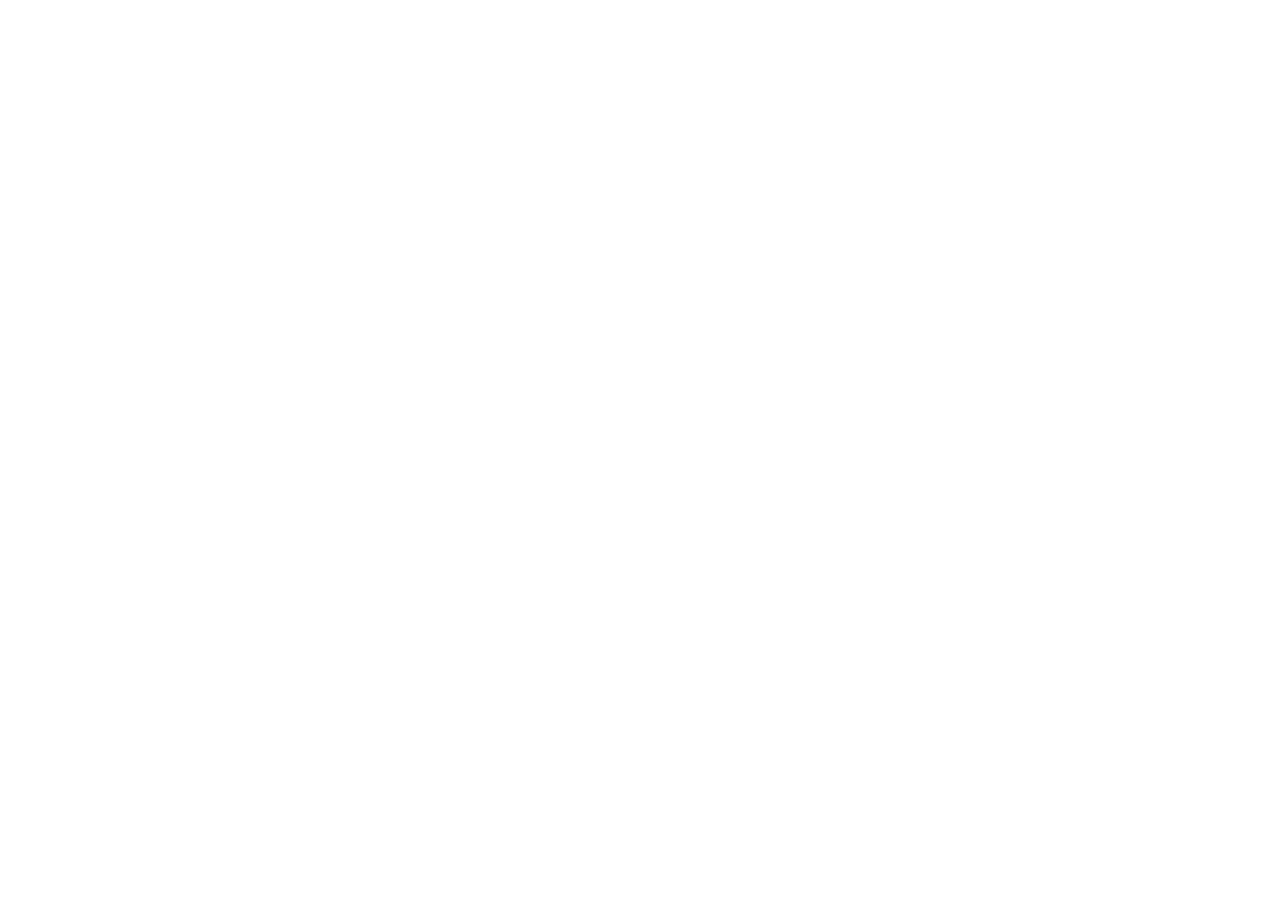
==== index.html @ 6067d25f "yakuniy" ====
<!DOCTYPE html>
<html lang="en">
  <head>
    <meta charset="UTF-8" />
    <meta name="viewport" content="width=device-width, initial-scale=1.0" />
    <link
      href="https://cdn.jsdelivr.net/npm/bootstrap@5.0.2/dist/css/bootstrap.min.css"
      rel="stylesheet"
      integrity="sha384-EVSTQN3/azprG1Anm3QDgpJLIm9Nao0Yz1ztcQTwFspd3yD65VohhpuuCOmLASjC"
      crossorigin="anonymous"
    />
    <link
      rel="icon"
      type="image/png"
      sizes="32x32"
      href="./img/favicon-32x32.png"
    />
    <link rel="stylesheet" href="./style/style.css" />
    <title>Davlatlar</title>
  </head>

  <body>
    <div class="loader">
      <div class="loader_cube loader_cube--color"></div>
      <div class="loader_cube loader_cube--glowing"></div>
    </div>
    <div class="container">
      <!-- header  -->
      <header>
        <div class="text">
          <h2>Where in the world?</h2>
        </div>
        <div class="mooude">
          <img src="./img/Group 3.svg" alt="moude" />
          <span>Dark Mode</span>
        </div>
      </header>

      <!-- hero  -->

      <div class="hero">
        <div class="search">
          <img src="./img/search (5).svg" alt="search logo" />
          <input
            id="serachInput"
            type="text"
            placeholder="Search for a country…"
          />
        </div>
        <div class="selected">
          <div class="dropdown">
            <button
              class="btn btn-secondary dropdown-toggle"
              type="button"
              id="dropdownMenuButton1"
              data-bs-toggle="dropdown"
              aria-expanded="false"
            >
              Dropdown button
            </button>
            <ul class="dropdown-menu" aria-labelledby="dropdownMenuButton1">
              <li><a class="dropdown-item" href="#">All</a></li>
              <li><a class="dropdown-item" href="#">Americas</a></li>
              <li><a class="dropdown-item" href="#">Africa</a></li>
              <li><a class="dropdown-item" href="#">Europe</a></li>
              <li><a class="dropdown-item" href="#">Oceania</a></li>
              <li><a class="dropdown-item" href="#">Asia</a></li>
            </ul>
          </div>
        </div>
      </div>

      <!-- creat all  -->

      <main id="creatMain"></main>

      <div class="regionAll"></div>

      <!-- moreInfo card  -->

      <div class="moreInfo"></div>
    </div>
    <script type="module" src="./javascript/app.js"></script>
    <script
      src="https://cdn.jsdelivr.net/npm/bootstrap@5.0.2/dist/js/bootstrap.bundle.min.js"
      integrity="sha384-MrcW6ZMFYlzcLA8Nl+NtUVF0sA7MsXsP1UyJoMp4YLEuNSfAP+JcXn/tWtIaxVXM"
      crossorigin="anonymous"
    ></script>
  </body>
</html>
---- style/style.css ----
* {
  margin: 0;
  padding: 0;
  box-sizing: border-box;
}

/* light style  */

:root {
  --primary-text-color: #111517;
  --primary-white: #ffffff;
  --primary-black: #000000;
  --site-bg-color: #fafafa;
  --item-bg: #ffffff;
  --main-font-family: "Nunito Sans", sans-serif;
  --about-bg: #ffffff;
  --hover-color: rgb(0 0 0 / 0.4);
}

.whetMod {
  --primary-text-color: #111517;
  --primary-white: #ffffff;
  --primary-black: #000000;
  --site-bg-color: #fafafa;
  --item-bg: #ffffff;
  --main-font-family: "Nunito Sans", sans-serif;
  --about-bg: #ffffff;
  --hover-color: rgb(0 0 0 / 0.4);
}

/* dark style  */

.dark-mode {
  --primary-text-color: #ffffff;
  --primary-white: #2b3844;
  --search-color: #ffffff;
  --primary-black: #ffffff;
  --site-bg-color: #202c36;
  --item-bg: #2b3844;
  --about-bg: #202c36;
  --hover-color: rgb(255 255 255 / 0.4);
}

/* body style  */
body {
  background: var(--site-bg-color);
}
/* loader  */

.overlay {
  position: fixed;
  top: 0;
  bottom: 0;
  left: 0;
  z-index: 1000;
  width: 100%;
  background: rgba(0, 0, 0, 0.175);
  backdrop-filter: blur(3px);
  display: flex;
  justify-content: center;
  align-items: center;
}
.spinner {
  font-size: 10rem;
  position: relative;
  display: inline-block;
  width: 1em;
  height: 1em;
}

.spinner.center {
  position: absolute;
  left: 0;
  right: 0;
  top: 0;
  bottom: 0;
  margin: auto;
}

/* style all  */

.container {
  max-width: 100%;
  width: 100%;
  margin-left: auto;
  margin-right: auto;
}

/* header style  */

header {
  max-width: 1500px;
  width: 100%;
  margin-left: auto;
  margin-right: auto;
  display: flex;
  justify-content: space-between;
  padding: 23px 81px;
  color: var(--primary-black);
  background: var(--primary-white);
  box-shadow: 0px 2px 4px 0px rgba(0, 0, 0, 0.08);
}

header h2,
p {
  color: var(--primary-black);
}

.mooude {
  display: flex;
  gap: 8px;
  align-items: center;
  cursor: pointer;
}

/* hero style  */

.hero {
  max-width: 1280px;
  width: 100%;
  margin-left: auto;
  margin-right: auto;
  display: flex;
  justify-content: space-between;
  padding: 48px 0px;
}

.search {
  display: flex;
  align-items: center;
  padding-left: 20px;
  width: 450px;
  height: 56px;
  flex-shrink: 0;
  border-radius: 5px;
  background: var(--primary-white);
  box-shadow: 0px 2px 9px 0px rgba(0, 0, 0, 0.05);
}

.search img {
  width: 18px;
  height: 18px;
  flex-shrink: 0;
  margin-right: 5px;
}

.search input {
  background-color: var(--primary-white);
  border: none;
  outline: none;
  height: 20px;
  font-size: 18px;
  color: var(--primary-text-color);
  font-family: var(--main-font-family);
  font-size: 14px;
  font-style: normal;
  font-weight: 400;
  line-height: 20px;
  /* 142.857% */
}

.select {
  outline: none;
  padding: 0px 10px;
  border: none;
  width: 200px;
  height: 56px;
  flex-shrink: 0;
  border-radius: 5px;
  background: #fff;
  box-shadow: 0px 2px 9px 0px rgba(0, 0, 0, 0.05);
  transition: all 0.5s;
}
.select:hover {
  cursor: pointer;
  transform: scaleX(1.1);
}

/* creat main  */

#creatMain {
  max-width: 1280px;
  margin-left: auto;
  margin-right: auto;
  display: flex;
  flex-wrap: wrap;
  gap: 60px;
  justify-content: center;
}
.colum img {
  width: 275px;
  height: 160px;
  flex-shrink: 0;
}
.colum {
  width: 275px;
  height: 356px;
  color: var(--primary-black);
  background: var(--primary-white);
  box-shadow: 0px 0px 7px 2px rgba(0, 0, 0, 0.3);
  transition: all 0.5s;
  cursor: pointer;
}
.colum:hover {
  transform: scale(1.1);
}
.colum .tex {
  padding: 20px;
}
.colum .tex p {
  margin-bottom: 15px;
}

/* more info  */

.moreInfo {
  display: none;
  max-width: 1280px;
  width: 100%;
  margin-left: auto;
  margin-right: auto;
  height: 100%;
  display: flex;
  justify-content: space-around;
}

.img {
  display: flex;
  flex-direction: column;
  margin-top: 40px;
}
.img button {
  transition: all 0.5s;
  padding: 5px;
  margin-bottom: 20px;
  color: var(--primary-text-color);
  background-color: var(--primary-white);
  border: none;
  font-size: 25px;
  width: 150px;
  border-radius: 10px;
  box-shadow: 0px 0px 7px 2px rgba(0, 0, 0, 0.1);
  transition: all 0.5s;
  cursor: pointer;
}
.img button:hover {
  transform: scaleX(1.1);
}
.img img {
  border-radius: 10px;
  width: 560px;
  height: 440px;
}

.cardText {
  display: flex;
  gap: 80px;
  align-items: center;
}
.leftTex p {
  width: 200px;
  margin-bottom: 20px;
}
.rightTex p {
  width: 200px;
  margin-bottom: 20px;
}

.regionAll {
  max-width: 1280px;
  width: 100%;
  margin-left: auto;
  margin-right: auto;
  display: flex;
  flex-wrap: wrap;
  gap: 60px;
  justify-content: center;
}
.btn {
  background-color: var(--primary-white);
  color: var(--primary-text-color);
  transition: all 0.5s;
}
.btn:hover {
  transform: scaleX(1.1);
}
.loader {
  width: 150px;
  height: 150px;
  position: relative;
  display: flex;
  align-items: center;
  justify-content: center;
}

.loader_cube {
  position: absolute;
  width: 100%;
  height: 100%;
  border-radius: 30px;
}

.loader_cube--glowing {
  z-index: 2;
  background-color: rgba(255, 255, 255, 0.2);
  border: 2px solid rgba(255, 255, 255, 0.3);
}

.loader_cube--color {
  z-index: 1;
  filter: blur(2px);
  background: linear-gradient(135deg, #1afbf0, #da00ff);
  animation: loadtwo 2.5s ease-in-out infinite;
}

@keyframes loadtwo {
  50% {
    transform: rotate(-80deg);
  }
}
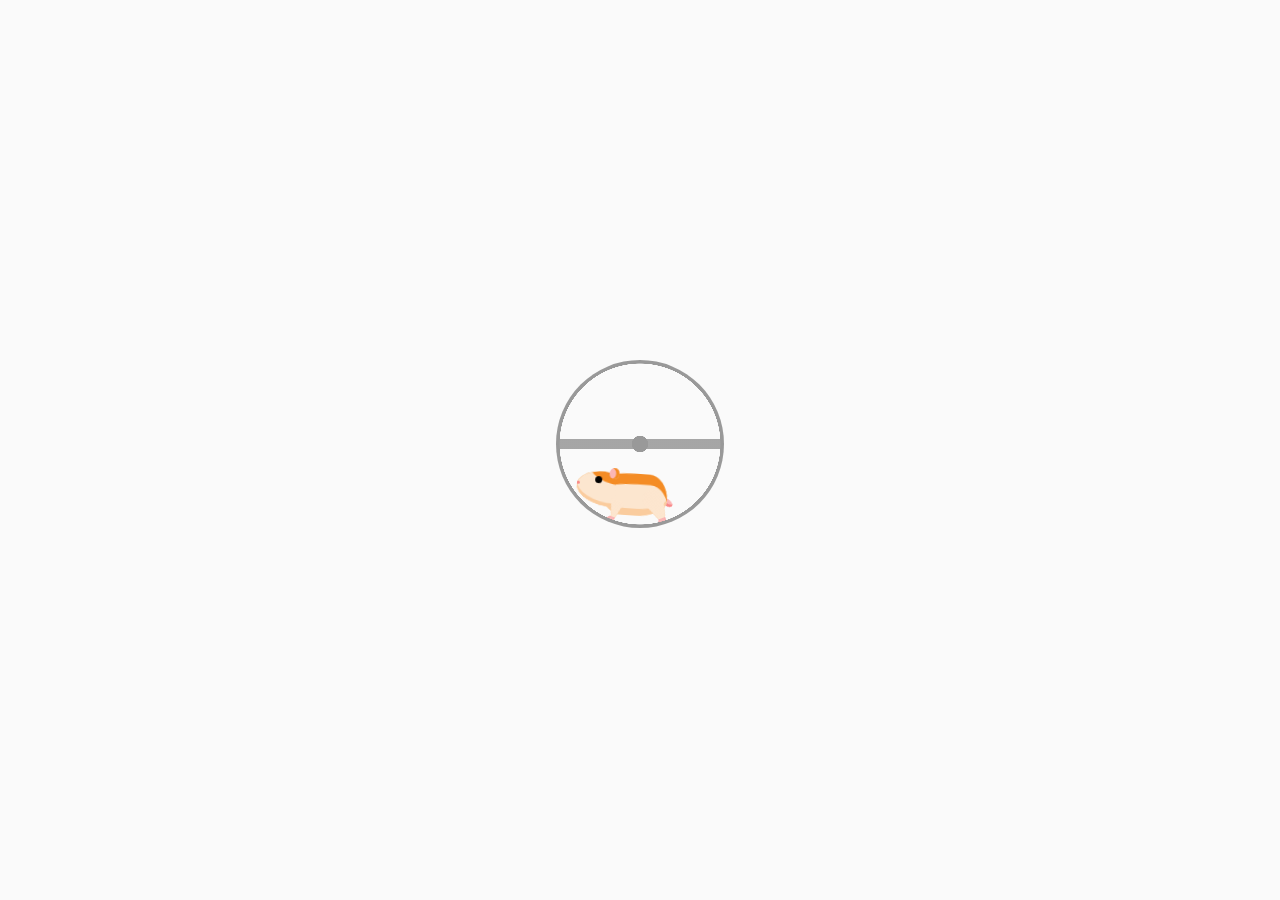
==== commit b76b61b1: "new" ====
--- a/index.html
+++ b/index.html
@@ -20,16 +20,55 @@
   </head>
 
   <body>
-    <div class="loader">
-      <div class="loader_cube loader_cube--color"></div>
-      <div class="loader_cube loader_cube--glowing"></div>
+    <!-- loader  -->
+
+    <div
+      id="loader"
+      aria-label="Orange and tan hamster running in a metal wheel"
+      role="img"
+      class="wheel-and-hamster"
+    >
+      <div class="wheel"></div>
+      <div class="hamster">
+        <div class="hamster__body">
+          <div class="hamster__head">
+            <div class="hamster__ear"></div>
+            <div class="hamster__eye"></div>
+            <div class="hamster__nose"></div>
+          </div>
+          <div class="hamster__limb hamster__limb--fr"></div>
+          <div class="hamster__limb hamster__limb--fl"></div>
+          <div class="hamster__limb hamster__limb--br"></div>
+          <div class="hamster__limb hamster__limb--bl"></div>
+          <div class="hamster__tail"></div>
+        </div>
+      </div>
+      <div class="spoke"></div>
     </div>
+    <!-- container  -->
+
     <div class="container">
       <!-- header  -->
       <header>
         <div class="text">
           <h2>Where in the world?</h2>
         </div>
+        <button>
+          <svg
+            height="24"
+            width="24"
+            viewBox="0 0 24 24"
+            xmlns="http://www.w3.org/2000/svg"
+          >
+            <path d="M0 0h24v24H0z" fill="none"></path>
+            <path
+              d="M5 13c0-5.088 2.903-9.436 7-11.182C16.097 3.564 19 7.912 19 13c0 .823-.076 1.626-.22 2.403l1.94 1.832a.5.5 0 0 1 .095.603l-2.495 4.575a.5.5 0 0 1-.793.114l-2.234-2.234a1 1 0 0 0-.707-.293H9.414a1 1 0 0 0-.707.293l-2.234 2.234a.5.5 0 0 1-.793-.114l-2.495-4.575a.5.5 0 0 1 .095-.603l1.94-1.832C5.077 14.626 5 13.823 5 13zm1.476 6.696l.817-.817A3 3 0 0 1 9.414 18h5.172a3 3 0 0 1 2.121.879l.817.817.982-1.8-1.1-1.04a2 2 0 0 1-.593-1.82c.124-.664.187-1.345.187-2.036 0-3.87-1.995-7.3-5-8.96C8.995 5.7 7 9.13 7 13c0 .691.063 1.372.187 2.037a2 2 0 0 1-.593 1.82l-1.1 1.039.982 1.8zM12 13a2 2 0 1 1 0-4 2 2 0 0 1 0 4z"
+              fill="currentColor"
+            ></path>
+          </svg>
+          <span><a href="#">click</a></span>
+        </button>
+
         <div class="mooude">
           <img src="./img/Group 3.svg" alt="moude" />
           <span>Dark Mode</span>
@@ -80,7 +119,7 @@
 
       <div class="moreInfo"></div>
     </div>
-    <script type="module" src="./javascript/app.js"></script>
+    <script src="./javascript/app.js"></script>
     <script
       src="https://cdn.jsdelivr.net/npm/bootstrap@5.0.2/dist/js/bootstrap.bundle.min.js"
       integrity="sha384-MrcW6ZMFYlzcLA8Nl+NtUVF0sA7MsXsP1UyJoMp4YLEuNSfAP+JcXn/tWtIaxVXM"
--- a/style/style.css
+++ b/style/style.css
@@ -45,37 +45,6 @@
 body {
   background: var(--site-bg-color);
 }
-/* loader  */
-
-.overlay {
-  position: fixed;
-  top: 0;
-  bottom: 0;
-  left: 0;
-  z-index: 1000;
-  width: 100%;
-  background: rgba(0, 0, 0, 0.175);
-  backdrop-filter: blur(3px);
-  display: flex;
-  justify-content: center;
-  align-items: center;
-}
-.spinner {
-  font-size: 10rem;
-  position: relative;
-  display: inline-block;
-  width: 1em;
-  height: 1em;
-}
-
-.spinner.center {
-  position: absolute;
-  left: 0;
-  right: 0;
-  top: 0;
-  bottom: 0;
-  margin: auto;
-}
 
 /* style all  */
 
@@ -100,6 +69,49 @@
   background: var(--primary-white);
   box-shadow: 0px 2px 4px 0px rgba(0, 0, 0, 0.08);
 }
+
+/* test button  */
+button {
+  display: flex;
+  align-items: center;
+  font-family: inherit;
+  cursor: pointer;
+  font-weight: 500;
+  font-size: 17px;
+  padding: 0.8em 1.3em 0.8em 0.9em;
+  color: white;
+  background: #ad5389;
+  background: linear-gradient(to right, #0f0c29, #302b63, #24243e);
+  border: none;
+  letter-spacing: 0.05em;
+  border-radius: 16px;
+}
+button span a {
+  color: #fff;
+  text-decoration: none;
+}
+button a:hover {
+  color: #fff;
+}
+button svg {
+  margin-right: 3px;
+  transform: rotate(30deg);
+  transition: transform 0.5s cubic-bezier(0.76, 0, 0.24, 1);
+}
+
+button span {
+  transition: transform 0.5s cubic-bezier(0.76, 0, 0.24, 1);
+}
+
+button:hover svg {
+  transform: translateX(5px) rotate(90deg);
+}
+
+button:hover span {
+  transform: translateX(7px);
+}
+
+/* header text  */
 
 header h2,
 p {
@@ -231,13 +243,13 @@
 }
 .img button {
   transition: all 0.5s;
-  padding: 5px;
+  padding: 5px 20px;
+  width: 100px;
   margin-bottom: 20px;
-  color: var(--primary-text-color);
+  color: white;
   background-color: var(--primary-white);
   border: none;
   font-size: 25px;
-  width: 150px;
   border-radius: 10px;
   box-shadow: 0px 0px 7px 2px rgba(0, 0, 0, 0.1);
   transition: all 0.5s;
@@ -277,44 +289,369 @@
   justify-content: center;
 }
 .btn {
-  background-color: var(--primary-white);
-  color: var(--primary-text-color);
+  color: white;
   transition: all 0.5s;
 }
 .btn:hover {
   transform: scaleX(1.1);
 }
-.loader {
-  width: 150px;
-  height: 150px;
+
+/* loader  */
+
+.wheel-and-hamster {
+  display: flex;
+  margin-left: auto;
+  margin-right: auto;
+  margin-top: 40vh;
+  --dur: 1s;
   position: relative;
-  display: flex;
-  align-items: center;
-  justify-content: center;
-}
-
-.loader_cube {
+  width: 12em;
+  height: 12em;
+  font-size: 14px;
+}
+
+.wheel,
+.hamster,
+.hamster div,
+.spoke {
   position: absolute;
+}
+
+.wheel,
+.spoke {
+  border-radius: 50%;
+  top: 0;
+  left: 0;
   width: 100%;
   height: 100%;
-  border-radius: 30px;
-}
-
-.loader_cube--glowing {
+}
+
+.wheel {
+  background: radial-gradient(
+    100% 100% at center,
+    hsla(0, 0%, 60%, 0) 47.8%,
+    hsl(0, 0%, 60%) 48%
+  );
   z-index: 2;
-  background-color: rgba(255, 255, 255, 0.2);
-  border: 2px solid rgba(255, 255, 255, 0.3);
-}
-
-.loader_cube--color {
+}
+
+.hamster {
+  animation: hamster var(--dur) ease-in-out infinite;
+  top: 50%;
+  left: calc(50% - 3.5em);
+  width: 7em;
+  height: 3.75em;
+  transform: rotate(4deg) translate(-0.8em, 1.85em);
+  transform-origin: 50% 0;
   z-index: 1;
-  filter: blur(2px);
-  background: linear-gradient(135deg, #1afbf0, #da00ff);
-  animation: loadtwo 2.5s ease-in-out infinite;
-}
-
-@keyframes loadtwo {
+}
+
+.hamster__head {
+  animation: hamsterHead var(--dur) ease-in-out infinite;
+  background: hsl(30, 90%, 55%);
+  border-radius: 70% 30% 0 100% / 40% 25% 25% 60%;
+  box-shadow: 0 -0.25em 0 hsl(30, 90%, 80%) inset,
+    0.75em -1.55em 0 hsl(30, 90%, 90%) inset;
+  top: 0;
+  left: -2em;
+  width: 2.75em;
+  height: 2.5em;
+  transform-origin: 100% 50%;
+}
+
+.hamster__ear {
+  animation: hamsterEar var(--dur) ease-in-out infinite;
+  background: hsl(0, 90%, 85%);
+  border-radius: 50%;
+  box-shadow: -0.25em 0 hsl(30, 90%, 55%) inset;
+  top: -0.25em;
+  right: -0.25em;
+  width: 0.75em;
+  height: 0.75em;
+  transform-origin: 50% 75%;
+}
+
+.hamster__eye {
+  animation: hamsterEye var(--dur) linear infinite;
+  background-color: hsl(0, 0%, 0%);
+  border-radius: 50%;
+  top: 0.375em;
+  left: 1.25em;
+  width: 0.5em;
+  height: 0.5em;
+}
+
+.hamster__nose {
+  background: hsl(0, 90%, 75%);
+  border-radius: 35% 65% 85% 15% / 70% 50% 50% 30%;
+  top: 0.75em;
+  left: 0;
+  width: 0.2em;
+  height: 0.25em;
+}
+
+.hamster__body {
+  animation: hamsterBody var(--dur) ease-in-out infinite;
+  background: hsl(30, 90%, 90%);
+  border-radius: 50% 30% 50% 30% / 15% 60% 40% 40%;
+  box-shadow: 0.1em 0.75em 0 hsl(30, 90%, 55%) inset,
+    0.15em -0.5em 0 hsl(30, 90%, 80%) inset;
+  top: 0.25em;
+  left: 2em;
+  width: 4.5em;
+  height: 3em;
+  transform-origin: 17% 50%;
+  transform-style: preserve-3d;
+}
+
+.hamster__limb--fr,
+.hamster__limb--fl {
+  clip-path: polygon(0 0, 100% 0, 70% 80%, 60% 100%, 0% 100%, 40% 80%);
+  top: 2em;
+  left: 0.5em;
+  width: 1em;
+  height: 1.5em;
+  transform-origin: 50% 0;
+}
+
+.hamster__limb--fr {
+  animation: hamsterFRLimb var(--dur) linear infinite;
+  background: linear-gradient(hsl(30, 90%, 80%) 80%, hsl(0, 90%, 75%) 80%);
+  transform: rotate(15deg) translateZ(-1px);
+}
+
+.hamster__limb--fl {
+  animation: hamsterFLLimb var(--dur) linear infinite;
+  background: linear-gradient(hsl(30, 90%, 90%) 80%, hsl(0, 90%, 85%) 80%);
+  transform: rotate(15deg);
+}
+
+.hamster__limb--br,
+.hamster__limb--bl {
+  border-radius: 0.75em 0.75em 0 0;
+  clip-path: polygon(
+    0 0,
+    100% 0,
+    100% 30%,
+    70% 90%,
+    70% 100%,
+    30% 100%,
+    40% 90%,
+    0% 30%
+  );
+  top: 1em;
+  left: 2.8em;
+  width: 1.5em;
+  height: 2.5em;
+  transform-origin: 50% 30%;
+}
+
+.hamster__limb--br {
+  animation: hamsterBRLimb var(--dur) linear infinite;
+  background: linear-gradient(hsl(30, 90%, 80%) 90%, hsl(0, 90%, 75%) 90%);
+  transform: rotate(-25deg) translateZ(-1px);
+}
+
+.hamster__limb--bl {
+  animation: hamsterBLLimb var(--dur) linear infinite;
+  background: linear-gradient(hsl(30, 90%, 90%) 90%, hsl(0, 90%, 85%) 90%);
+  transform: rotate(-25deg);
+}
+
+.hamster__tail {
+  animation: hamsterTail var(--dur) linear infinite;
+  background: hsl(0, 90%, 85%);
+  border-radius: 0.25em 50% 50% 0.25em;
+  box-shadow: 0 -0.2em 0 hsl(0, 90%, 75%) inset;
+  top: 1.5em;
+  right: -0.5em;
+  width: 1em;
+  height: 0.5em;
+  transform: rotate(30deg) translateZ(-1px);
+  transform-origin: 0.25em 0.25em;
+}
+
+.spoke {
+  animation: spoke var(--dur) linear infinite;
+  background: radial-gradient(
+      100% 100% at center,
+      hsl(0, 0%, 60%) 4.8%,
+      hsla(0, 0%, 60%, 0) 5%
+    ),
+    linear-gradient(
+        hsla(0, 0%, 55%, 0) 46.9%,
+        hsl(0, 0%, 65%) 47% 52.9%,
+        hsla(0, 0%, 65%, 0) 53%
+      )
+      50% 50% / 99% 99% no-repeat;
+}
+
+/* Animations */
+@keyframes hamster {
+  from,
+  to {
+    transform: rotate(4deg) translate(-0.8em, 1.85em);
+  }
+
   50% {
-    transform: rotate(-80deg);
-  }
-}
+    transform: rotate(0) translate(-0.8em, 1.85em);
+  }
+}
+
+@keyframes hamsterHead {
+  from,
+  25%,
+  50%,
+  75%,
+  to {
+    transform: rotate(0);
+  }
+
+  12.5%,
+  37.5%,
+  62.5%,
+  87.5% {
+    transform: rotate(8deg);
+  }
+}
+
+@keyframes hamsterEye {
+  from,
+  90%,
+  to {
+    transform: scaleY(1);
+  }
+
+  95% {
+    transform: scaleY(0);
+  }
+}
+
+@keyframes hamsterEar {
+  from,
+  25%,
+  50%,
+  75%,
+  to {
+    transform: rotate(0);
+  }
+
+  12.5%,
+  37.5%,
+  62.5%,
+  87.5% {
+    transform: rotate(12deg);
+  }
+}
+
+@keyframes hamsterBody {
+  from,
+  25%,
+  50%,
+  75%,
+  to {
+    transform: rotate(0);
+  }
+
+  12.5%,
+  37.5%,
+  62.5%,
+  87.5% {
+    transform: rotate(-2deg);
+  }
+}
+
+@keyframes hamsterFRLimb {
+  from,
+  25%,
+  50%,
+  75%,
+  to {
+    transform: rotate(50deg) translateZ(-1px);
+  }
+
+  12.5%,
+  37.5%,
+  62.5%,
+  87.5% {
+    transform: rotate(-30deg) translateZ(-1px);
+  }
+}
+
+@keyframes hamsterFLLimb {
+  from,
+  25%,
+  50%,
+  75%,
+  to {
+    transform: rotate(-30deg);
+  }
+
+  12.5%,
+  37.5%,
+  62.5%,
+  87.5% {
+    transform: rotate(50deg);
+  }
+}
+
+@keyframes hamsterBRLimb {
+  from,
+  25%,
+  50%,
+  75%,
+  to {
+    transform: rotate(-60deg) translateZ(-1px);
+  }
+
+  12.5%,
+  37.5%,
+  62.5%,
+  87.5% {
+    transform: rotate(20deg) translateZ(-1px);
+  }
+}
+
+@keyframes hamsterBLLimb {
+  from,
+  25%,
+  50%,
+  75%,
+  to {
+    transform: rotate(20deg);
+  }
+
+  12.5%,
+  37.5%,
+  62.5%,
+  87.5% {
+    transform: rotate(-60deg);
+  }
+}
+
+@keyframes hamsterTail {
+  from,
+  25%,
+  50%,
+  75%,
+  to {
+    transform: rotate(30deg) translateZ(-1px);
+  }
+
+  12.5%,
+  37.5%,
+  62.5%,
+  87.5% {
+    transform: rotate(10deg) translateZ(-1px);
+  }
+}
+
+@keyframes spoke {
+  from {
+    transform: rotate(0);
+  }
+
+  to {
+    transform: rotate(-1turn);
+  }
+}
